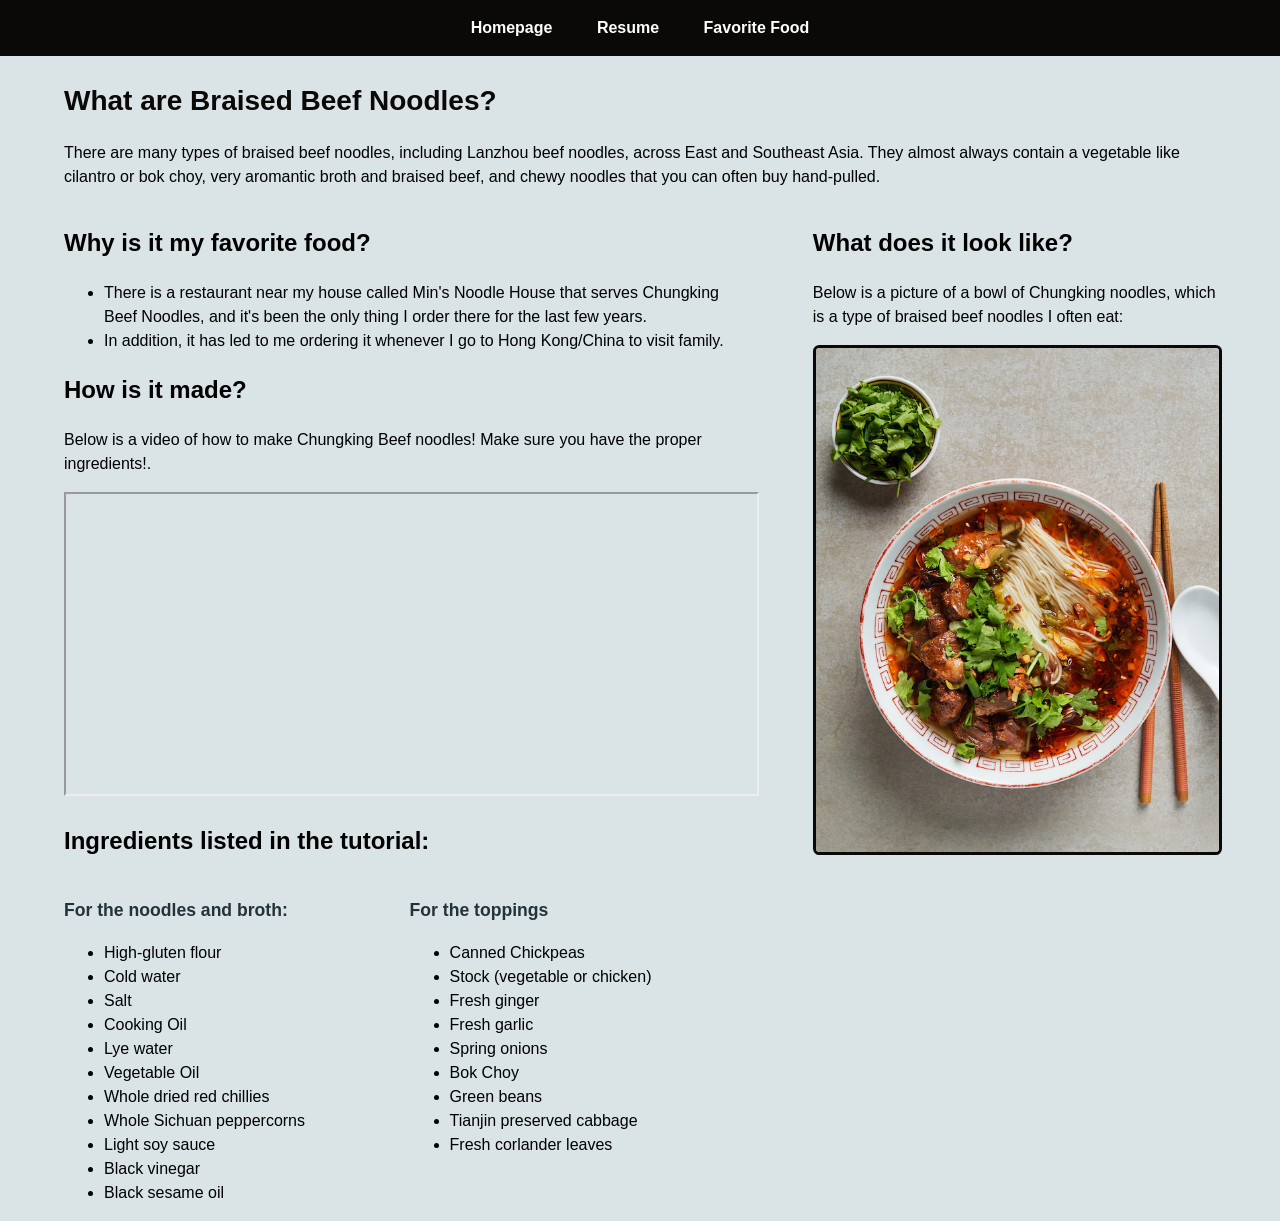
==== FavoriteFood.html @ cfa948a3 "Create FavoriteFood.html with recipe details" ====
<!DOCTYPE html>
<html lang="en-US">
  <head>
    <meta charset="UTF-8">
    <meta name="viewport" content="width=device-width, initial-scale=1">
    <title>My favorite food: Lanzhou beef noodles</title>
    <link rel="stylesheet" type="text/css" href="css/styles.css">
  </head>
  <body class="food-page">
    <header>
      <nav id="main-nav">
        <ul>
          <li><a href="index.html">Homepage</a></li>
          <li><a href="resume.html">Resume</a></li>
          <li><a href="FavoriteFood.html">Favorite Food</a></li>
        </ul>
      </nav>
    </header>

    <main class="content">
      <h1>What are Braised Beef Noodles?</h1>
      <p>There are many types of braised beef noodles, including Lanzhou beef noodles, across East and Southeast Asia. They almost always contain a vegetable like cilantro or bok choy, very aromantic broth and braised beef, and chewy noodles that you can often buy hand-pulled.</p>

      <div class="food-columns">
        
        <div class="left-column">
          <h2>Why is it my favorite food?</h2>
          <ul>
            <li>There is a restaurant near my house called Min's Noodle House that serves Chungking Beef Noodles, and it's been the only thing I order there for the last few years.</li>
            <li>In addition, it has led to me ordering it whenever I go to Hong Kong/China to visit family.</li>
          </ul>

          <h2>How is it made?</h2>
          <p>Below is a video of how to make Chungking Beef noodles! Make sure you have the proper ingredients!.</p>
          <iframe width="100%" height="300" src="https://www.youtube.com/embed/C1bQ09Kwn5A" title="How to make Chungking beef noodles"></iframe>

          <h2>Ingredients listed in the tutorial:</h2>
          <div class="ingredient-column">
            <h3>For the noodles and broth:</h3>
            <ul>
              <li>High-gluten flour</li>
              <li>Cold water</li>
              <li>Salt</li>
              <li>Cooking Oil</li>
              <li>Lye water</li>
              <li>Vegetable Oil</li>
              <li>Whole dried red chillies</li>
              <li>Whole Sichuan peppercorns</li>
              <li>Light soy sauce</li>
              <li>Black vinegar</li>
              <li>Black sesame oil</li>
            </ul>
          </div>

          <div class="ingredient-column">
            <h3>For the toppings</h3>
            <ul>
              <li>Canned Chickpeas</li>
              <li>Stock (vegetable or chicken)</li>
              <li>Fresh ginger</li>
              <li>Fresh garlic</li>
              <li>Spring onions</li>
              <li>Bok Choy</li>
              <li>Green beans</li>
              <li>Tianjin preserved cabbage</li>
              <li>Fresh corlander leaves</li>
            </ul>
          </div>
        </div>

        <div class="right-column">
          <h2>What does it look like?</h2>
          <p>Below is a picture of a bowl of Chungking noodles, which is a type of braised beef noodles I often eat:</p>
          <img src="images/chungking-noodles.jpg" alt="Chungking beef noodles in a traditional bowl on a white table with utensils">
        </div>

      </div>
    </main>
  </body>
</html>
---- css/styles.css ----
body {
  margin: 0;
  padding: 0;
  font-family: Arial, sans-serif;
  font-size: 16px;
  line-height: 1.5;
  background-color: #dae3e5;
}

body.fixed-page {
  background-color: #ffffff;
  font-family: "Times New Roman", Times, serif;
}

header {
  width: 100%;
  background-color: #0a0908;
  padding: 1rem 0;
  margin-bottom: 1.5rem;
  font-family: Arial, sans-serif;
  text-align: center;
}

#main-nav {
  width: 100%;
}

#main-nav ul {
  list-style-type: none;
  margin: 0;
  padding: 0;
}

#main-nav ul li {
  display: inline-block;
  margin: 0 1.25rem;
}

#main-nav ul li a {
  color: #ffffff;
  text-decoration: none;
  font-size: 1rem;
  font-weight: bold;
  display: block;
}

.clearfix {
  clear: both;
}

/*page 1*/

/*style 1*/
body.fluid-page .content {
  width: 90%;
  margin: 0 auto;
}

body.fluid-page .homepage-columns .left-column {
  float: left;
  width: 60%;
}

body.fluid-page .homepage-columns .right-column {
  float: right;
  width: 35%;
}

/*style 2*/
body.fluid-page h1 {
  color: #0a0908;
  font-size: 1.75rem;
  border-bottom: 0.15rem solid #0a0908;
  padding-bottom: 0.3rem;
}

/*style 3*/
body.fluid-page h2 {
  color: #22333b;
  font-size: 1.25rem;
  margin-top: 1.25rem;
}

/*style 4*/
body.fluid-page p {
  font-size: 1rem;
  color: black;
}

/*style 5*/
body.fluid-page img {
  max-width: 100%;
  height: auto;
  border: 0.15rem solid #0a0908;
}

/*page 2*/

/*style 1*/
body.fixed-page {
  max-width: 850px;
  margin: 0 auto;
  padding-bottom: 3rem;
}

/*style 2*/
body.fixed-page h1 {
  text-align: center;
  color: #0a0908;
  font-size: 26px;
}

/*style 3*/
body.fixed-page .contact-info {
  list-style-type: none;
  text-align: center;
  padding: 0;
  font-size: 14px;
  color: #555555;
}

/*style 4*/
body.fixed-page h2 {
  border-bottom: 2px solid #0a0908;
  font-size: 18px;
  text-transform: uppercase;
  margin-top: 20px;
}

/*style 5*/
body.fixed-page .headshot-img {
  border-radius: 50%;
  border: 2px solid #0a0908;
  display: block;
}

/*page 3*/

/*style 1*/
body.food-page .content {
  width: 90%;
  margin: 0 auto;
}

/* Float-based layout for Favorite Food Page Columns (60/35 split with 5% gap) */
body.food-page .food-columns .left-column {
  float: left;
  width: 60%;
}

body.food-page .food-columns .right-column {
  float: right;
  width: 35%;
}

/*style 2*/
body.food-page h1 {
  color: #0a0908;
  font-size: 1.75rem;
}

/*style 3*/
body.food-page h3 {
  color: #22333b;
  font-size: 1.1rem;
}

/*style 4*/
body.food-page img {
  max-width: 100%;
  height: auto;
  border: 0.2rem solid #0a0908;
  border-radius: 0.4rem;
}

/*style 5*/
body.food-page .ingredient-column {
  float: left;
  width: 48%;
  margin-right: 2%;
}
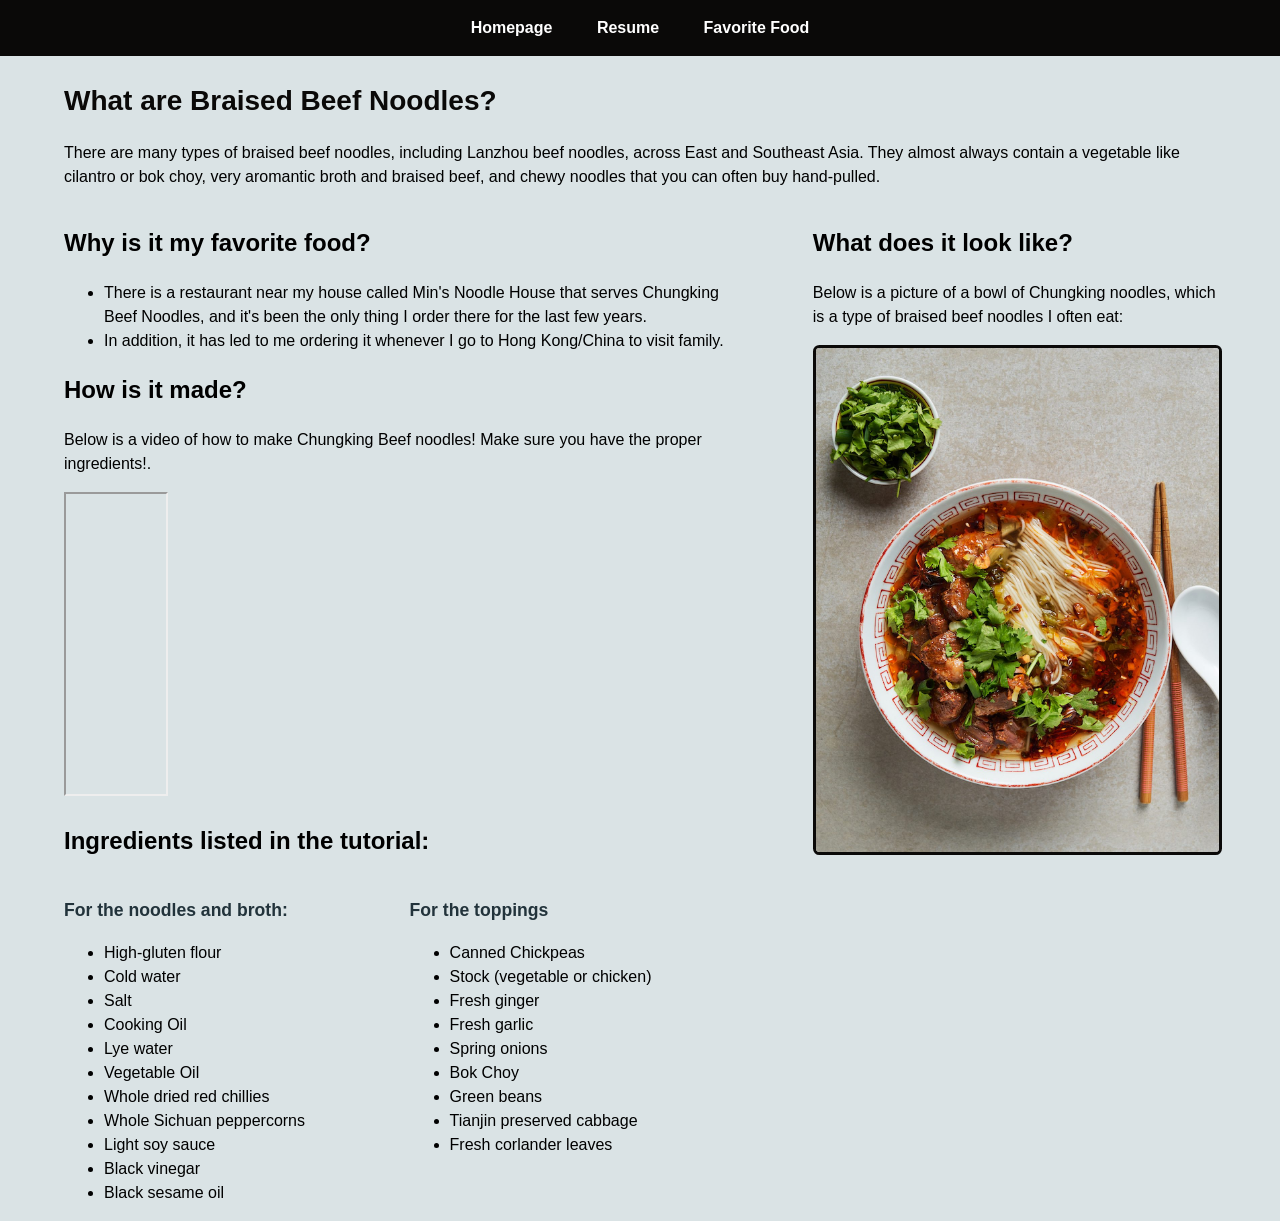
==== commit ae782532: "Update FavoriteFood.html" ====
--- a/FavoriteFood.html
+++ b/FavoriteFood.html
@@ -32,7 +32,7 @@
 
           <h2>How is it made?</h2>
           <p>Below is a video of how to make Chungking Beef noodles! Make sure you have the proper ingredients!.</p>
-          <iframe width="100%" height="300" src="https://www.youtube.com/embed/C1bQ09Kwn5A" title="How to make Chungking beef noodles"></iframe>
+          <iframe width="100" height="300" src="https://www.youtube.com/embed/C1bQ09Kwn5A" title="How to make Chungking beef noodles"></iframe>
 
           <h2>Ingredients listed in the tutorial:</h2>
           <div class="ingredient-column">
--- a/css/styles.css
+++ b/css/styles.css
@@ -142,7 +142,6 @@
   margin: 0 auto;
 }
 
-/* Float-based layout for Favorite Food Page Columns (60/35 split with 5% gap) */
 body.food-page .food-columns .left-column {
   float: left;
   width: 60%;
@@ -178,4 +177,4 @@
   float: left;
   width: 48%;
   margin-right: 2%;
-}+}
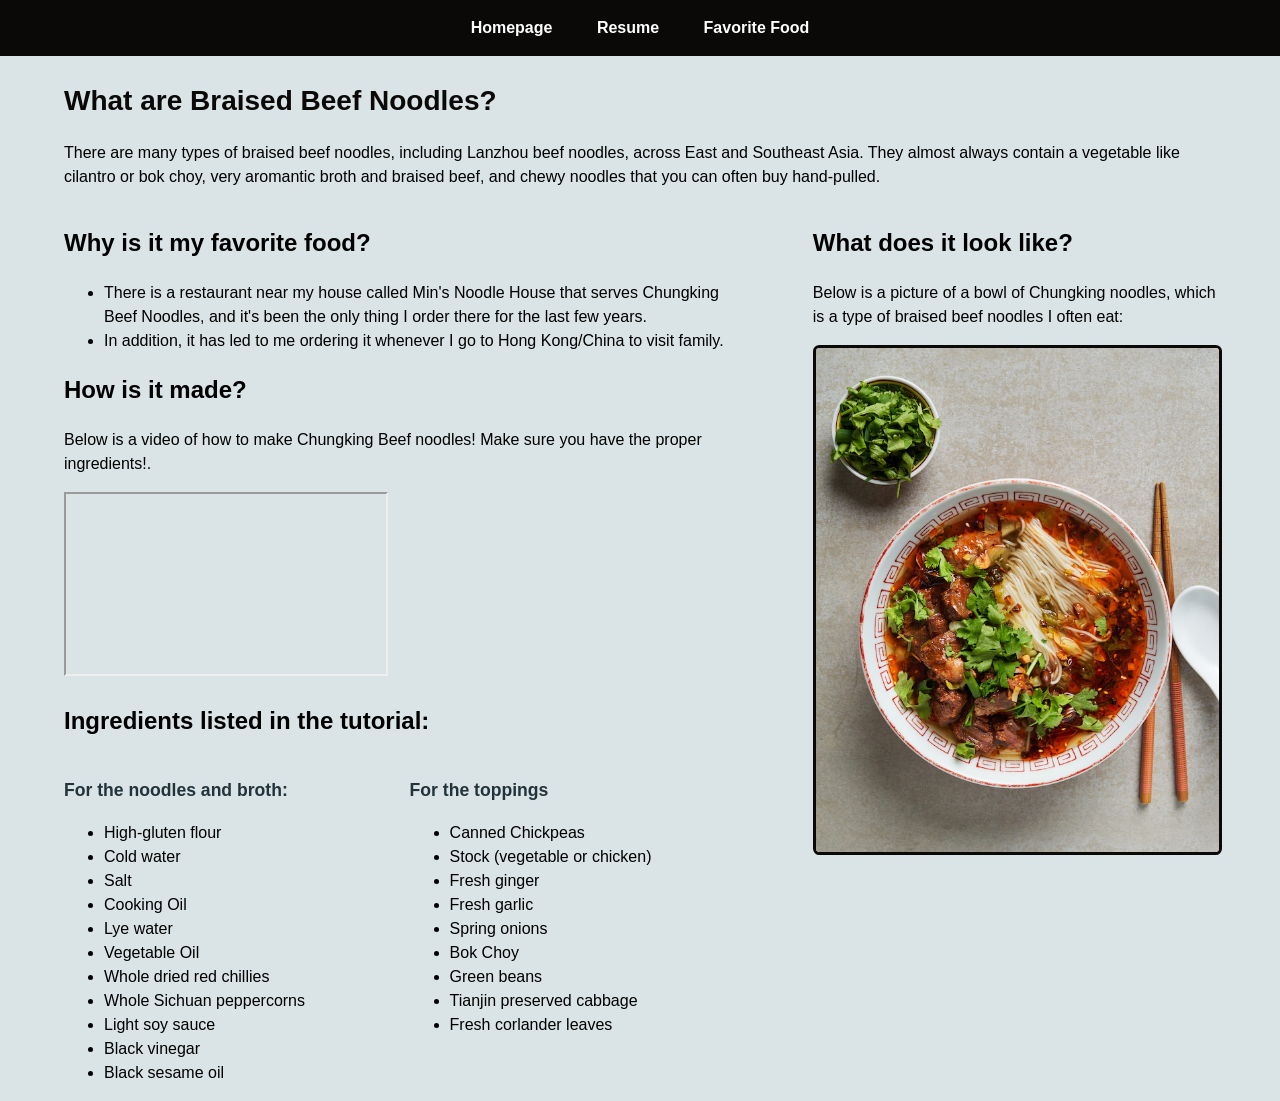
==== commit 707e50f9: "Change iframe size for Chungking Beef noodles video Updated iframe dimensions for video tutorial." ====
--- a/FavoriteFood.html
+++ b/FavoriteFood.html
@@ -32,7 +32,7 @@
 
           <h2>How is it made?</h2>
           <p>Below is a video of how to make Chungking Beef noodles! Make sure you have the proper ingredients!.</p>
-          <iframe width="100" height="300" src="https://www.youtube.com/embed/C1bQ09Kwn5A" title="How to make Chungking beef noodles"></iframe>
+          <iframe width="320" height="180" src="https://www.youtube.com/embed/C1bQ09Kwn5A" title="How to make Chungking beef noodles"></iframe>
 
           <h2>Ingredients listed in the tutorial:</h2>
           <div class="ingredient-column">
